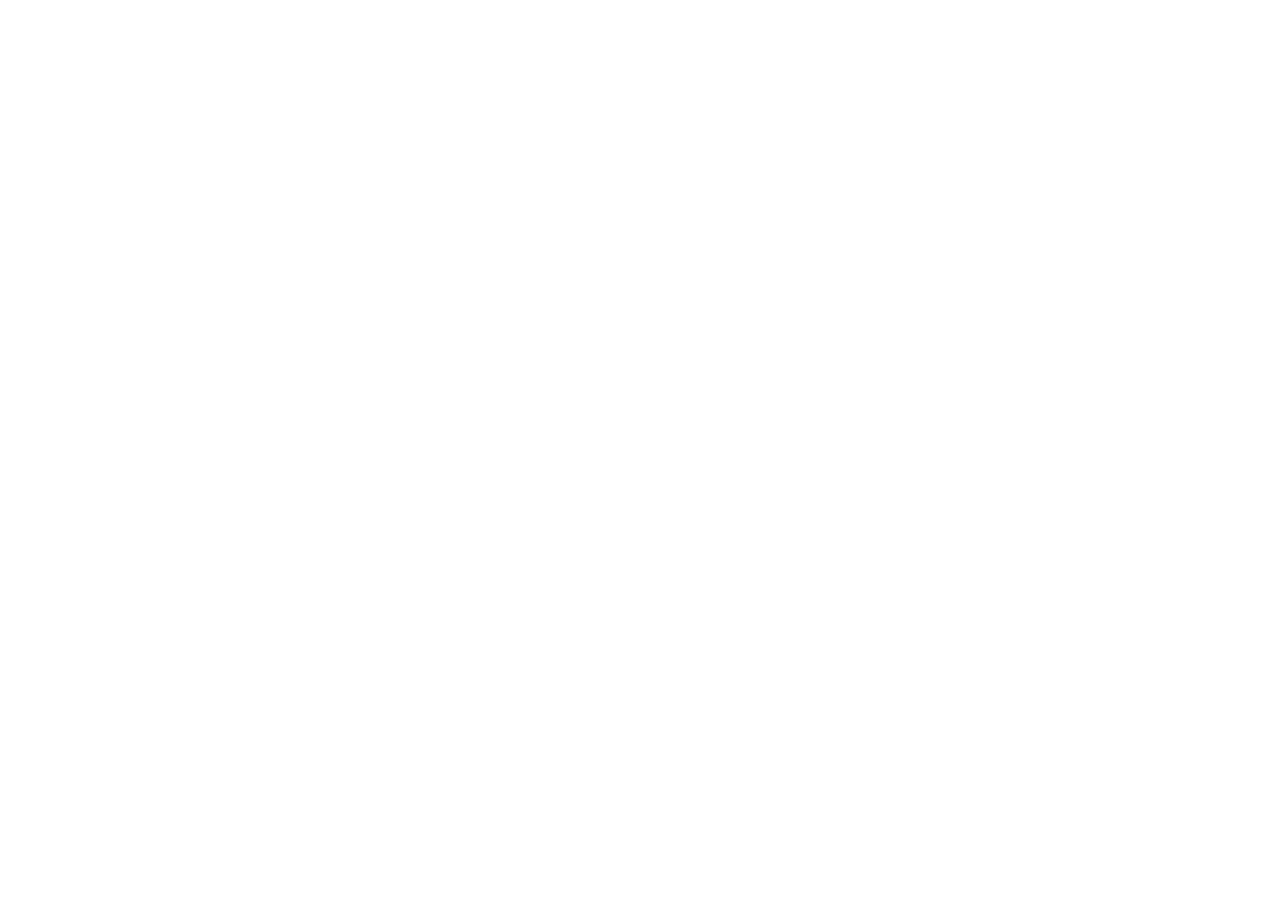
==== index.html @ 03b16b45 "created function computerPlay() to return Paper scissors or rock in the console" ====
<!DOCTYPE html>
<html>
    <head>
        <link rel="stylesheet" href="style.css">
        <script type="text/javascript" src="script.js"></script>
    </head>
    <body>












    </body>
</html>
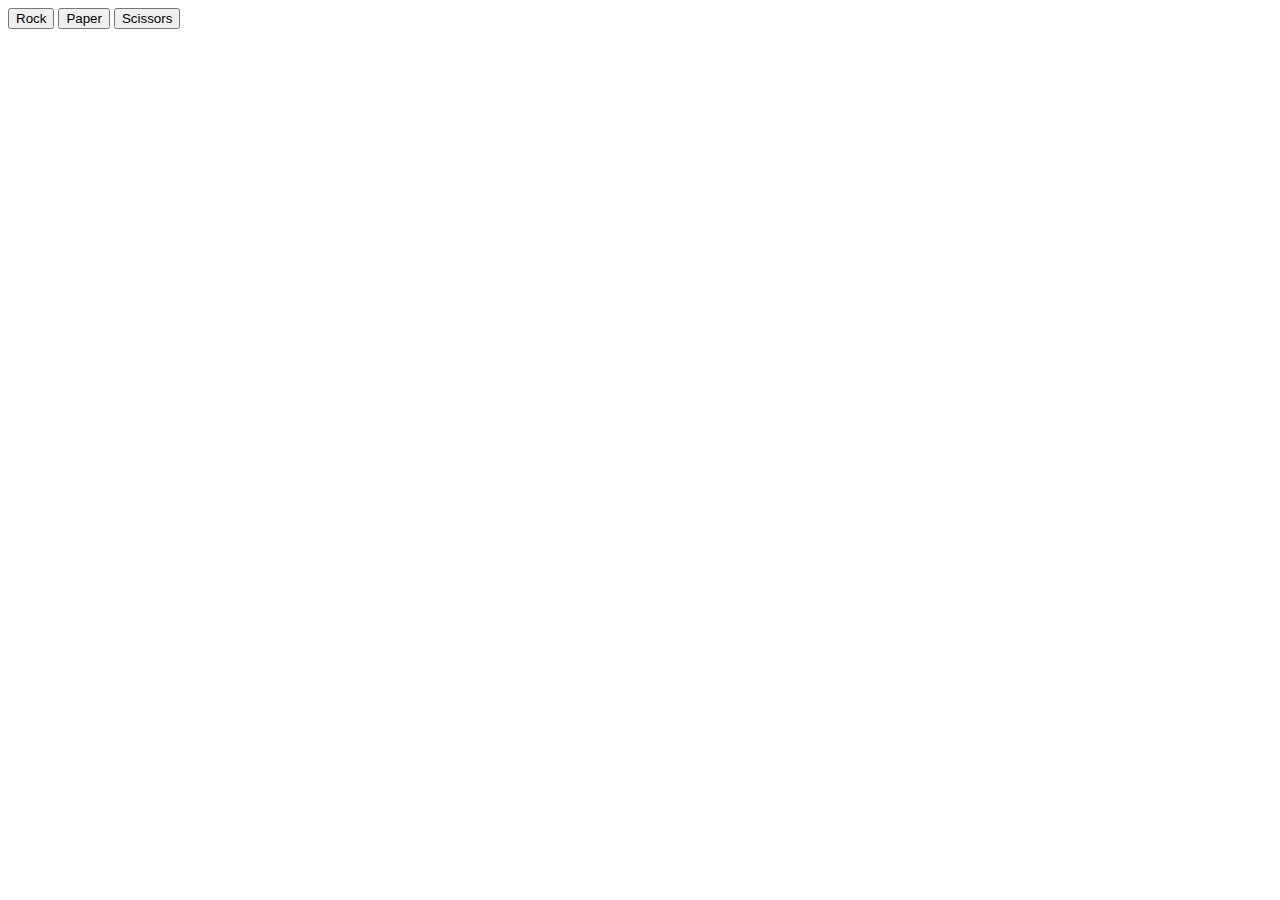
==== commit 2641a9eb: "started an attempt at creating my rock paper scissors UI" ====
--- a/index.html
+++ b/index.html
@@ -2,11 +2,14 @@
 <html>
     <head>
         <link rel="stylesheet" href="style.css">
-        <script type="text/javascript" src="script.js"></script>
+        <script type="text/javascript" src="script.js" defer></script>
     </head>
     <body>
 
 
+        <button id="rock"> Rock </button>
+        <button id="paper"> Paper </button>
+        <button id="scissors"> Scissors </button>
 
 
 
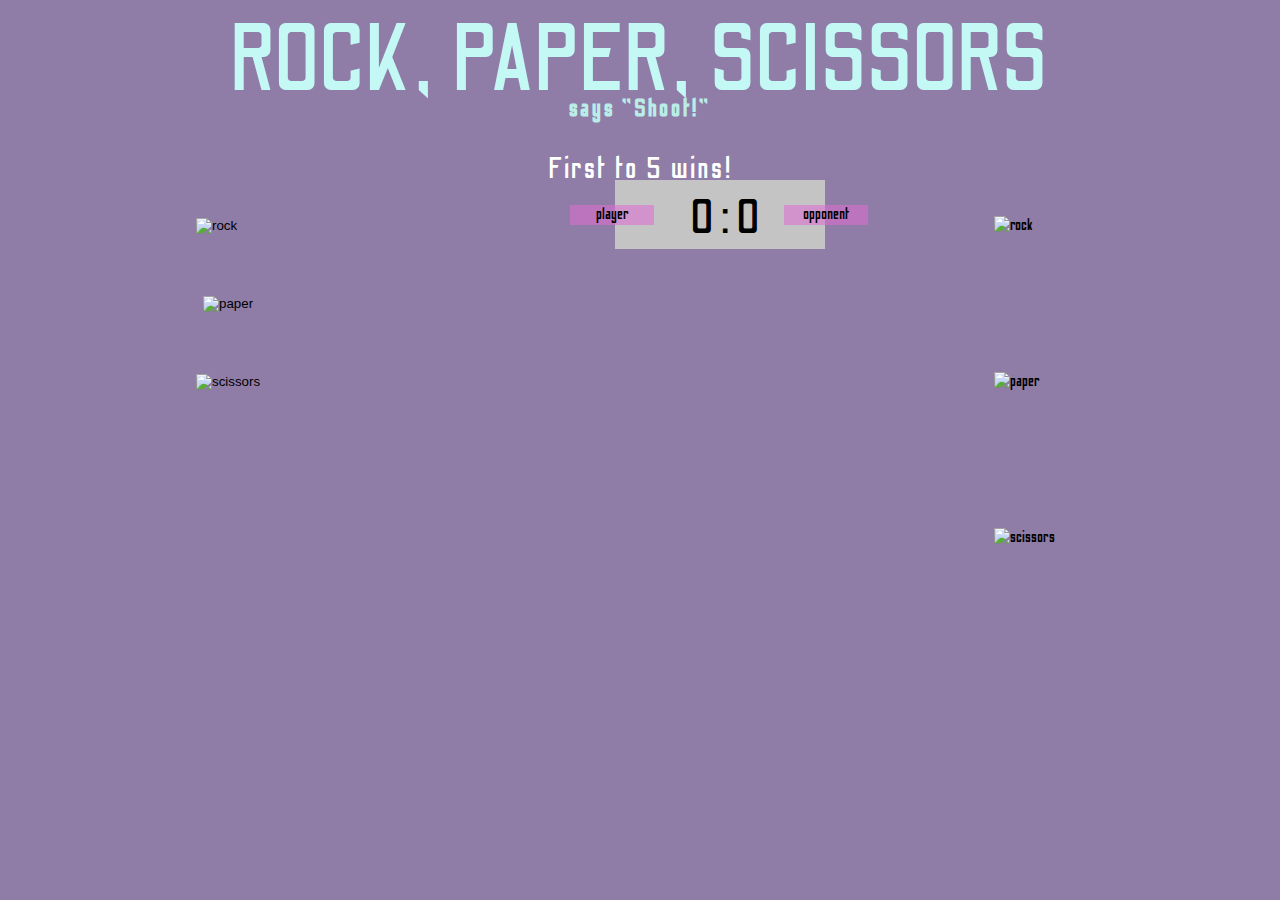
==== commit 43e199dc: "throwing away anxiety and committing this to the correct file! thank God for github, seriously" ====
--- a/index.html
+++ b/index.html
@@ -1,24 +1,92 @@
 <!DOCTYPE html>
 <html>
-    <head>
-        <link rel="stylesheet" href="style.css">
-        <script type="text/javascript" src="script.js" defer></script>
-    </head>
-    <body>
+  <head>
+    <link rel="preconnect" href="https://fonts.googleapis.com">
+<link rel="preconnect" href="https://fonts.gstatic.com" crossorigin>
+<link href="https://fonts.googleapis.com/css2?family=Odibee+Sans&display=swap" rel="stylesheet">
+
+    <script src="startOver.js" defer></script>
+    <link rel="stylesheet" href="style.css">
+  </head>
+
+  <body>
+
+    <header> 
+        <h1> ROCK, PAPER, SCISSORS </h1>
+        <h2> says "Shoot!"</h3>
+        
+        <p>First to 5 wins!</p>
+    </header>
+
+    <span id="yourScoreLabel">player</span>
+
+    <div id="scoreboard">
+    
+      <div id="inside">
+        <span id="yourScore"> 0 </span> : 
+        <span id="compScore"> 0</span>
+      </div>
+
+    </div>
+
+    <span id="compScoreLabel">opponent</span>
+    
+    
+
+    <div id="container">
+        <div id="playerButtons">
+       <div id="tester"> <button id="rock" style="border: none; background: none;"> 
+            <img src="/Users/victoriatarrats1/Documents/devProjects/repos/rock-paper-scisscors-odin/imgs/rock.png" alt="rock">
+        </button></div>
+    
+        <button id="paper" style="border: none; background: none;">   
+            <img src="/Users/victoriatarrats1/Documents/devProjects/repos/rock-paper-scisscors-odin/imgs/paper.png" alt="paper">
+    
+        </button>
+    
+        <button id="scissors" style="border: none; background: none;">   
+            <img src="/Users/victoriatarrats1/Documents/devProjects/repos/rock-paper-scisscors-odin/imgs/scissors.png" alt="scissors">
+    
+        </button>
+    </div>
+
+    <div id="results"> 
+      
+    </div>
+
+    <div id="computerOptions">
+         
+            <img src="/Users/victoriatarrats1/Documents/devProjects/repos/rock-paper-scisscors-odin/imgs/rock.png" alt="rock" id="compRock" height="96px" width="96px">
+    
+          
+            <img src="/Users/victoriatarrats1/Documents/devProjects/repos/rock-paper-scisscors-odin/imgs/paper.png" alt="paper" id="compPaper" height="96px" width="96px">
+    
+        
+    
+           
+            <img src="/Users/victoriatarrats1/Documents/devProjects/repos/rock-paper-scisscors-odin/imgs/scissors.png" alt="scissors" id="compScissors" height="96px" width="96px">
+    
+        
+    </div>
+    </div>
+
+    <div id="whoWon"> </div>
 
 
-        <button id="rock"> Rock </button>
-        <button id="paper"> Paper </button>
-        <button id="scissors"> Scissors </button>
+    <br>
+    <br>
+    <br>
+  </body>
+</html>
 
 
-
-
-
-
-
-
-
-
-    </body>
-</html>+<!-- notes: get scores centered - done
+get results wherever we want them - done
+highlight player choice & comp choice - changed mind, completed new idea
+think of option to play again - done
+look up ending the game so after 5 pts nothing happens - done 
+find how to add emojis -
+change "shoot!" color
+size cpu images when theyre thrown
+clean up winner annoucement; delete weapons from screen - done
+see if we can make an option for computer or 2-player game-->--- a/style.css
+++ b/style.css
@@ -0,0 +1,117 @@
+body {
+  background-color: rgba(65, 34, 105, 0.59);
+  font-family: "Odibee Sans", cursive;
+}
+
+header {
+  text-align: center;
+  color: #c4f8f4;
+  letter-spacing: 3px;
+}
+
+h1 {
+    font-size: 96px;
+    margin-top: 0px;
+    font-weight: 100;
+}
+
+h2 {
+  margin-top: -83px;
+  z-index: 1;
+  color: #bbede8;
+}
+
+p {
+  color: #fff;
+  font-size: 30px;
+}
+
+#container {
+  display: flex;
+  justify-content: space-around;
+}
+
+#playerButtons {
+  display: flex;
+  flex-direction: column;
+}
+
+#computerOptions {
+  display: flex;
+  flex-direction: column;
+}
+
+#paper {
+  margin: 60px 0px 60px 0;
+}
+#compPaper {
+  margin: 60px 0 60px 0;
+}
+#scoreboard {
+  position: absolute;
+  width: 210px;
+  height: 69px;
+  left: 615px;
+  top: 180px;
+
+  background: #c4c4c4;
+}
+
+#yourScoreLabel {
+  position: absolute;
+  width: 84px;
+  height: 20px;
+  left: 570px;
+  top: 205px;
+  z-index: 1;
+  text-align: center;
+
+  background: rgba(220, 110, 209, 0.58);
+}
+
+#compScoreLabel {
+  position: absolute;
+  width: 84px;
+  height: 20px;
+  left: 784px;
+  top: 205px;
+  z-index: 1;
+  text-align: center;
+
+  background: rgba(220, 110, 209, 0.58);
+}
+
+#inside {
+    margin-top: 12px;
+    margin-left: 75px;
+    font-size: 48px;
+}
+
+#whoWon {
+  margin-top: -219px;
+  margin-left: 46%;
+  font-size: 50px;
+}
+
+#results {
+  margin-top: 150px;
+  display: flex;
+}
+
+.resultsChild {
+  width: 50%;
+    
+    padding: 20px;
+    border: 2px solid red;
+
+    margin-left: 10px;
+}
+
+.resultsChild1 {
+  width: 50%;
+    
+    padding: 20px;
+    border: 2px solid red;
+
+    margin-left: 10px;
+}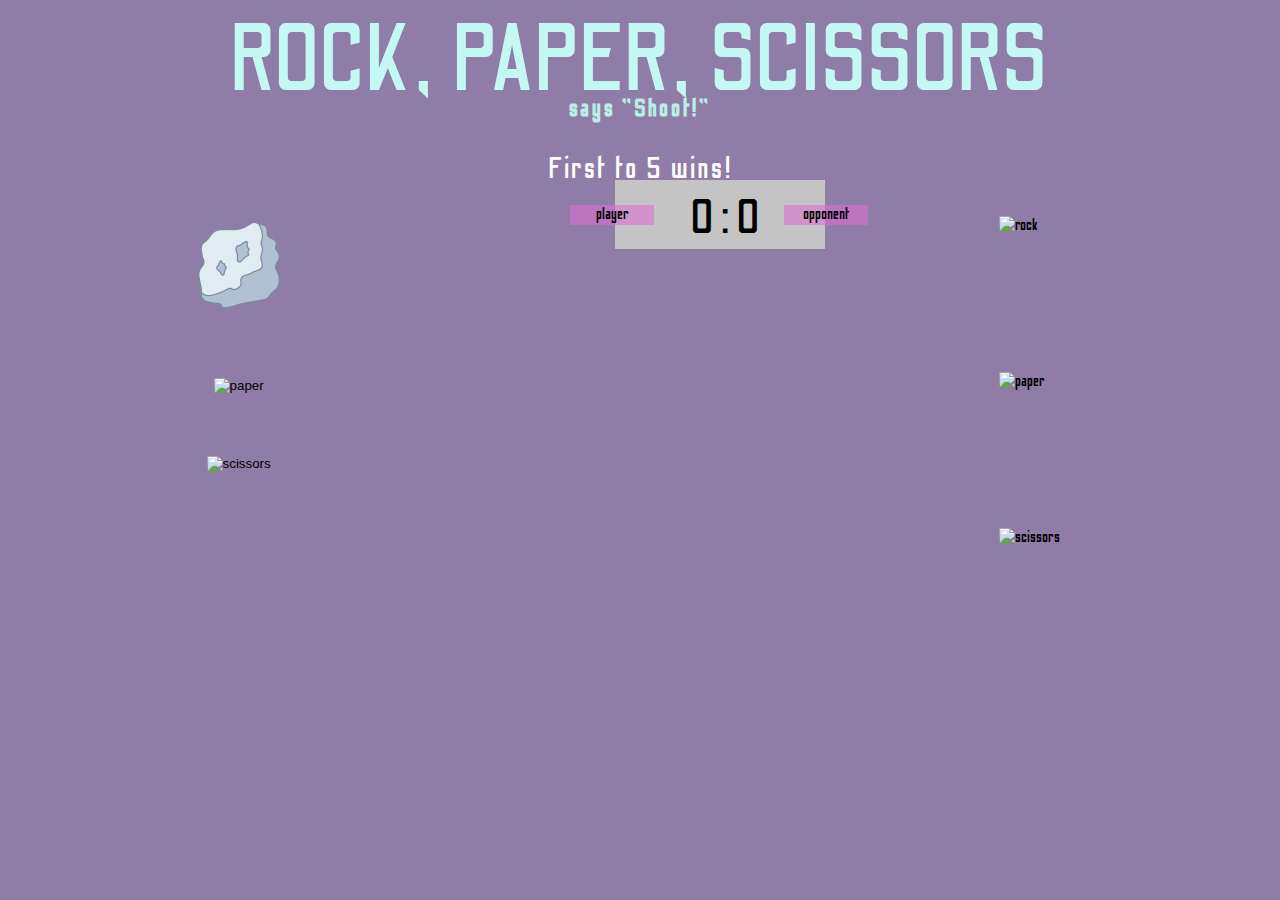
==== commit e36beca4: "testing out the /imgs/" ====
--- a/index.html
+++ b/index.html
@@ -36,7 +36,7 @@
     <div id="container">
         <div id="playerButtons">
        <div id="tester"> <button id="rock" style="border: none; background: none;"> 
-            <img src="/Users/victoriatarrats1/Documents/devProjects/repos/rock-paper-scisscors-odin/imgs/rock.png" alt="rock">
+            <img src="/imgs/rock.png" alt="rock">
         </button></div>
     
         <button id="paper" style="border: none; background: none;">   
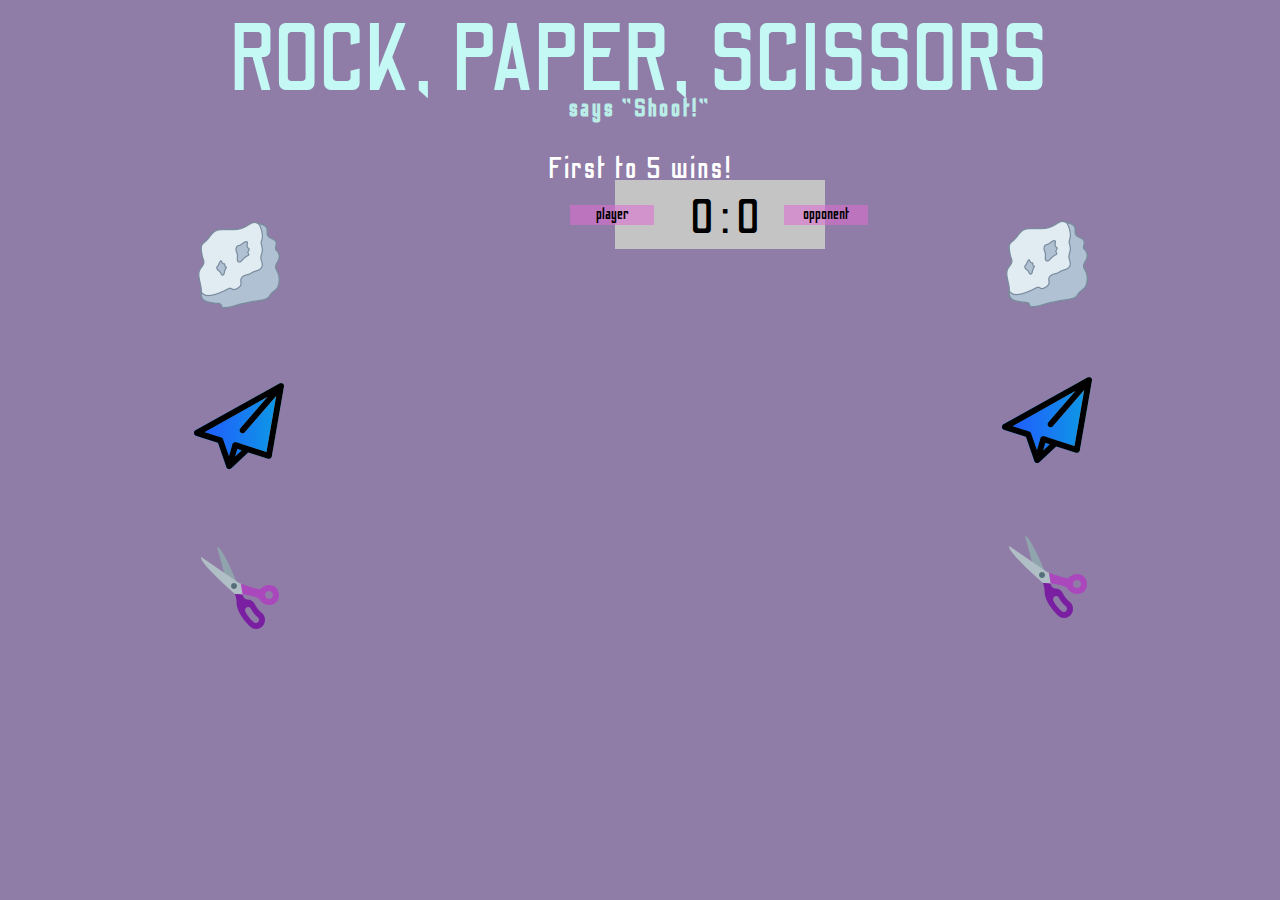
==== commit 27566ea0: "trying again" ====
--- a/index.html
+++ b/index.html
@@ -40,12 +40,12 @@
         </button></div>
     
         <button id="paper" style="border: none; background: none;">   
-            <img src="/Users/victoriatarrats1/Documents/devProjects/repos/rock-paper-scisscors-odin/imgs/paper.png" alt="paper">
+            <img src="/imgs/paper.png" alt="paper">
     
         </button>
     
         <button id="scissors" style="border: none; background: none;">   
-            <img src="/Users/victoriatarrats1/Documents/devProjects/repos/rock-paper-scisscors-odin/imgs/scissors.png" alt="scissors">
+            <img src="/imgs/scissors.png" alt="scissors">
     
         </button>
     </div>
@@ -56,15 +56,15 @@
 
     <div id="computerOptions">
          
-            <img src="/Users/victoriatarrats1/Documents/devProjects/repos/rock-paper-scisscors-odin/imgs/rock.png" alt="rock" id="compRock" height="96px" width="96px">
+            <img src="/imgs/rock.png" alt="rock" id="compRock" height="96px" width="96px">
     
           
-            <img src="/Users/victoriatarrats1/Documents/devProjects/repos/rock-paper-scisscors-odin/imgs/paper.png" alt="paper" id="compPaper" height="96px" width="96px">
+            <img src="/imgs/paper.png" alt="paper" id="compPaper" height="96px" width="96px">
     
         
     
            
-            <img src="/Users/victoriatarrats1/Documents/devProjects/repos/rock-paper-scisscors-odin/imgs/scissors.png" alt="scissors" id="compScissors" height="96px" width="96px">
+            <img src="/imgs/scissors.png" alt="scissors" id="compScissors" height="96px" width="96px">
     
         
     </div>
